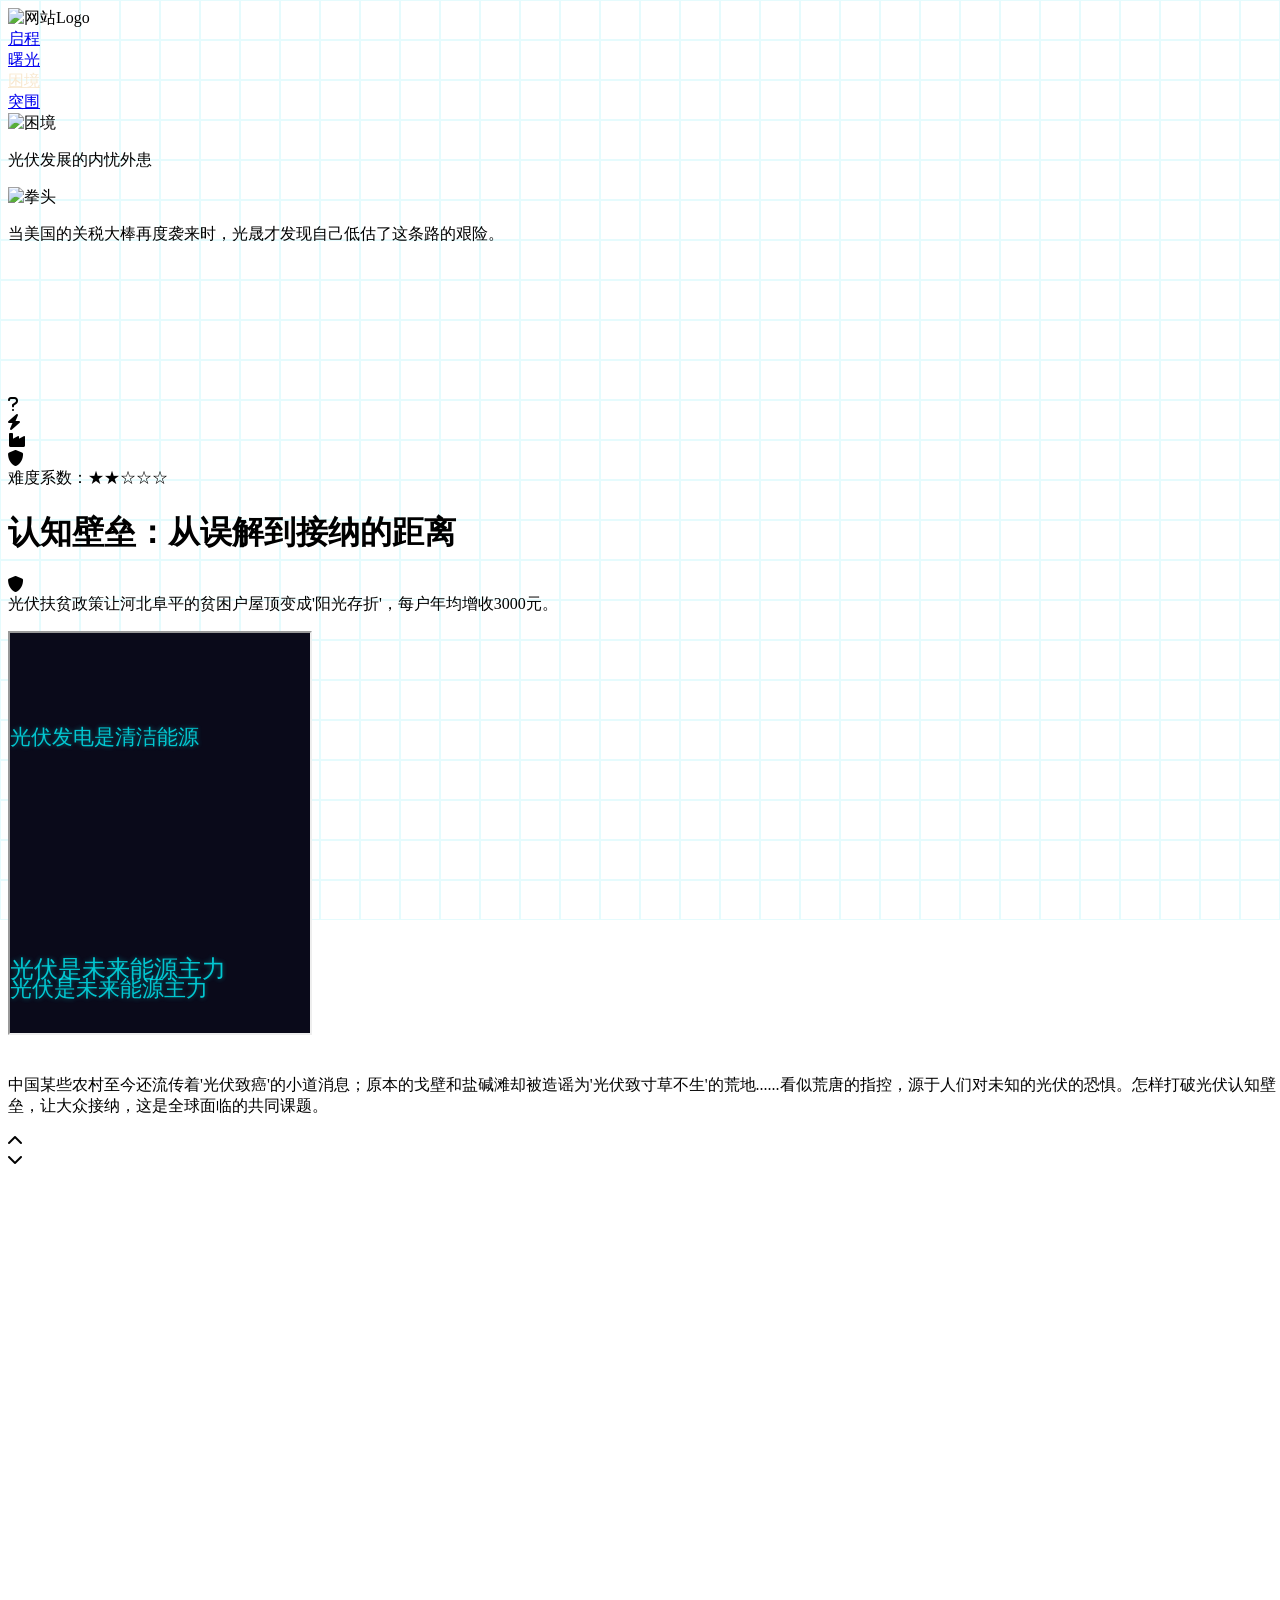
==== part3Dilemma.html @ 36beff7a "Add files via upload" ====
<!DOCTYPE html>
<html lang="en">

<head>
    <meta charset="UTF-8">
    <meta name="viewport" content="width=device-width, initial-scale=1.0">
    <title>困境</title>
    <style>
        body {
            height: auto;
            width: 100%;
            position: relative;
            /* 为背景网格添加定位上下文 */
            overflow-x: hidden;
        }

        /* 背景网格容器 */
        .grid-background {
            position: fixed;
            top: 0;
            left: 0;
            width: 100%;
            height: 100%;
            z-index: -1;
            /* 确保在内容下方 */
            pointer-events: none;
            /* 允许鼠标穿透到下方内容 */
        }

        /* 网格单元格样式 */
        .grid-cell {
            position: absolute;
            width: 40px;
            height: 40px;
            box-sizing: border-box;
            border: 1px solid rgba(5, 217, 232, 0.1);
            transition: border-color 0.3s ease;
        }

        /* 激活状态的网格单元格 */
        .grid-cell.active {
            border-color: rgba(5, 217, 232, 0.5);
            animation: fadeOut 1s forwards;
        }

        /* 淡出动画 */
        @keyframes fadeOut {
            to {
                border-color: rgba(5, 217, 232, 0.1);
            }
        }
    </style>
    <link rel="stylesheet" href="/index3.css">
    <link rel="stylesheet" href="https://cdnjs.cloudflare.com/ajax/libs/font-awesome/6.0.0-beta3/css/all.min.css">
</head>

<body>
    <!-- 背景网格 -->
    <div class="grid-background" id="gridBackground"></div>

    <div class="logo-container">
        <img src="img/logo.png" alt="网站Logo" class="logo" id="logo">
        <div class="logo-menu">

            <div class="menu-item"><a href="part1Embarkation.html">启程</a></div>
            <div class="menu-item"><a href="part2Dawn.html">曙光</a></div>
            <div class="menu-item"><a href="part3Dilemma.html"
                    style="color: rgb(248, 232, 207);text-shadow: 0 0 8px rgba(255, 255, 255, 0.92)">困境</a></div>
            <div class="menu-item"><a href="part4Breakthrough.html">突围</a></div>
        </div>
    </div>
    <!-- 白场过渡 -->
    <div class="loading"> </div>
    <!-- 正文 -->
    <div class="content">
        <!-- 头页 -->
        <div class="head">
            <img src="./img/3.png" alt="困境">
        </div>
        <!-- 开头的文字引入 -->
        <div class="income-text">
            <div class="text1">
                <p>光伏发展的内忧外患</p>
            </div>
            <div class="text2">
                <img src="./img/part3-bg1.png" alt="拳头">
                <img src="./img/part3-bg2.png" alt="">

                <p style="text-shadow: 0 0 30px rgba(255, 255, 255, 0.614);">当美国的关税大棒再度袭来时，光晟才发现自己低估了这条路的艰险。</p>
            </div>
        </div>
        <!-- BOSS卡片 -->
        <div class="cyber-effect">
            <div class="grid-lines"></div>
            <div class="particles" id="particles"></div>
        </div>

        <div class="container">
            <!-- 导航栏 -->
            <div class="nav-bar">
                <div class="nav-icon active" data-section="misunderstanding">
                    <i class="fas fa-question"></i>
                </div>
                <div class="nav-icon" data-section="abandoned-power">
                    <i class="fas fa-bolt"></i>
                </div>
                <div class="nav-icon" data-section="industry">
                    <i class="fas fa-industry"></i>
                </div>
                <div class="nav-icon" data-section="hegemony">
                    <i class="fas fa-shield-alt"></i>
                </div>
            </div>

            <!-- 主内容区 -->
            <div class="main-content">
                <!-- 顶部区域 -->
                <div class="top-section">
                    <div class="info-panel">
                        <div class="difficulty">
                            <span class="difficulty-label">难度系数：</span>
                            <span class="star">★</span>
                            <span class="star">★</span>
                            <span class="star">☆</span>
                            <span class="star">☆</span>
                            <span class="star">☆</span>
                        </div>
                        <h1 class="title">认知壁垒：从误解到接纳的距离</h1>
                    </div>
                    <div class="weapon-panel">
                        <div class="weapon-icon">
                            <i class="fas fa-shield-alt"></i>
                        </div>
                        <div class="weapon-tooltip">
                            光伏扶贫政策让河北阜平的贫困户屋顶变成"阳光存折"，每户年均增收3000元。
                        </div>
                    </div>
                </div>

                <!-- 内容区域 -->
                <div class="content-section">
                    <p class="content-text">
                        在光伏产业发展的初期，公众对这项技术的认知存在诸多误解。许多人认为光伏发电效率低下、成本高昂，难以大规模应用。然而，随着技术进步和政策支持，光伏发电的成本已从2010年的每瓦30元降至2023年的每瓦1.5元，降幅达95%。效率方面，主流光伏组件的转换效率从15%提升至23%，叠层电池实验室效率更是突破33%。这些数据有力驳斥了早期的认知误区。
                    </p>
                </div>
            </div>
            <!-- 导航箭头 -->
            <div class="nav-arrow up">
                <i class="fas fa-chevron-up"></i>
            </div>
            <div class="nav-arrow down">
                <i class="fas fa-chevron-down"></i>
            </div>
        </div>



        <div style="height: 50vh;"></div>
    </div>


    </div>

    <script>
        // 文字和图片动画效果
        document.addEventListener('DOMContentLoaded', function () {
            const text1 = document.querySelector('.text1');
            const text2 = document.querySelector('.text2');
            const text1P = document.querySelector('.text1 p');
            const text2P = document.querySelector('.text2 p');
            const text2Imgs = document.querySelectorAll('.text2 img');






            //卡片的开始
            // 创建粒子效果
            createParticles();

            // 定义所有卡片数据
            const cards = [
                {
                    id: "misunderstanding",
                    title: "认知壁垒：从误解到接纳的距离",
                    difficulty: 2,
                    weaponIcon: "fas fa-shield-alt",
                    weaponTooltip: "光伏扶贫政策让河北阜平的贫困户屋顶变成'阳光存折'，每户年均增收3000元。",
                    content: {
                        type: "iframe",  // 修改类型为iframe
                        src: "./part4-danmu.html",  // 指定iframe源文件
                        text: "中国某些农村至今还流传着'光伏致癌'的小道消息；原本的戈壁和盐碱滩却被造谣为'光伏致寸草不生'的荒地......看似荒唐的指控，源于人们对未知的光伏的恐惧。怎样打破光伏认知壁垒，让大众接纳，这是全球面临的共同课题。"
                    }
                },
                {
                    id: "abandoned-power",
                    title: "弃电难题：消纳困境与储能突破",
                    difficulty: 3,
                    weaponIcon: "fas fa-project-diagram",
                    weaponTooltip: "2022年'源网荷储'一体化政策推动光伏与储能绑定，西藏那曲的光伏电站通过配套储能，弃电率从31.4%降至15%。2022年《'十四五'新型储能发展实施方案》鼓励光伏项目配套储能，提出'源网荷储'一体化发展，支持分布式光伏与储能结合。新型储能参与电力辅助服务市场，提升电网调节能力。",
                    content: {
                        type: "text-image",
                        text: "光伏弃电核心是'太阳照常升起，用电却在远方'的矛盾。   解决电发得多、用得少或送不出去的问题主要有两个办法，不过都存在困难：通过建特高压线路把电送出去，但每公里造价超1亿元，建设周期5年。而用锂电池把多余的电存起来，存一度电的成本在0.11-0.38元，光伏电的综合成本就涨了30%，但现在的电价机制还不能完全覆盖这些额外成本。     这些瓶颈，让光伏陷入'越建越亏'的怪圈。",
                        image: "./img/part4-nav2.png"
                    }
                },
                {
                    id: "industry",
                    title: "光伏行业冰火两重天",
                    difficulty: 3,
                    weaponIcon: "fas fa-shield-alt",
                    weaponTooltip: "2025年《新能源上网电价市场化改革》推开'多退少补'机制，企业收益预期从'看补贴脸色'转向'靠市场说话'。",
                    content: {
                        type: "split",
                        left: "2021年'双碳'政策启动，光伏行业迎来爆发式增长。'五大六小'集团竞逐新能源项目，带动产业链投资热潮，吸引跨界资本涌入。<br><br>然而，企业间竞争引发市场结构性过剩，光伏行业在2024年迎来'寒冬'。",
                        right: "./part4-nav3.html"
                    }
                },
                {
                    id: "hegemony",
                    title: "霸权围剿：贸易壁垒与技术封锁",
                    difficulty: 5,
                    weaponIcon: "fas fa-shield-alt",
                    weaponTooltip: "商务部联合东南亚国家搭建'绿色贸易走廊'，2024年中国光伏组件经东南亚转口的占比提升至40%，绕开贸易壁垒的同时，带动当地光伏产业链升级。",
                    content: {
                        type: "image-text",
                        background: "./img/part4-nav4.png",
                        left: "在光伏出海路途中，光晟一行人遇到了争夺光伏的劲敌——美国。\n\n     近年来，美国大肆宣称中国政府补贴导致光伏等新能源领域产能过剩，中方为消化这些过剩产能，以所谓低价在海外销售导致市场扭曲，损害他国经济。\n\n     但根据国际能源署（IEA）测算，2030年，全球光伏新增装机需求将达到8.2亿千瓦，约是2022年的4倍，光伏等优质产能实则供不应求。\n\n2025年4月，特朗普再度肆意挥舞双反大棒，对东南亚光伏产品筑起'小院高墙'，最高关税高达3500%，其实际目标直指在全球新能源市场一骑绝尘的中国企业。\n\n美国所谓的'产业过剩论'，本质是贸易保护主义的借口。一方面试图将中国锁定在产业链低端，另一方面为自身新能源产业发展'筑墙'。这种做法，不仅阻碍全球绿色转型进程，更违背了'能源危机需要全球协作'的基本共识。",
                        right: "./img/part4-nav4-2.png"
                    }
                }
            ];

            // 获取DOM元素
            const navIcons = document.querySelectorAll('.nav-icon');
            const titleElement = document.querySelector('.title');
            const difficultyElement = document.querySelector('.difficulty');
            const weaponIconElement = document.querySelector('.weapon-icon i');
            const weaponTooltipElement = document.querySelector('.weapon-tooltip');
            const contentTextElement = document.querySelector('.content-text');
            const upArrow = document.querySelector('.nav-arrow.up');
            const downArrow = document.querySelector('.nav-arrow.down');

            let currentIndex = 0;

            // 更新卡片内容
            function updateCard(index) {
                const card = cards[index];

                // 更新导航图标状态
                navIcons.forEach((icon, i) => {
                    if (i === index) {
                        icon.classList.add('active');
                    } else {
                        icon.classList.remove('active');
                    }
                });

                // 更新标题
                titleElement.textContent = card.title;

                // 更新难度星级
                difficultyElement.innerHTML = '';
                const difficultyLabel = document.createElement('span');
                difficultyLabel.className = 'difficulty-label';
                difficultyLabel.textContent = '难度系数：';
                difficultyElement.appendChild(difficultyLabel);

                for (let i = 0; i < 5; i++) {
                    const star = document.createElement('span');
                    star.className = 'star';
                    star.textContent = i < card.difficulty ? '★' : '☆';
                    difficultyElement.appendChild(star);
                }

                // 更新武器图标和提示
                weaponIconElement.className = card.weaponIcon;
                weaponTooltipElement.textContent = card.weaponTooltip;

                // 清空内容区域
                contentTextElement.innerHTML = '';

                // 根据内容类型创建不同的布局
                switch (card.content.type) {
                    case "iframe":  // 添加iframe类型的处理
                        createIframeContent(card.content);
                        break;
                    case "text-image":
                        createTextImageContent(card.content);
                        break;
                    case "split":
                        createSplitContent(card.content);
                        break;
                    case "image-text":
                        createImageTextContent(card.content);
                        break;
                }
            }
            // content中的特殊布局
            // 添加新的createIframeContent函数
            function createIframeContent(content) {
                const container = document.createElement('div');
                container.className = 'iframe-container';

                // 创建iframe
                const iframe = document.createElement('iframe');
                iframe.src = content.src;
                iframe.className = 'content-iframe';
                iframe.style.height = '400px'; // 设置合适的高度
                iframe.style.marginBottom = '20px';

                // 创建下方文本
                const textElement = document.createElement('p');
                textElement.className = 'content-text';
                textElement.innerHTML = content.text.replace(/\n/g, '<br>');

                container.appendChild(iframe);
                container.appendChild(textElement);
                contentTextElement.appendChild(container);
            }
            // 创建文本+图片内容
            function createTextImageContent(content) {
                const container = document.createElement('div');
                container.className = 'text-image-container';

                const textElement = document.createElement('p');
                textElement.className = 'content-text';
                textElement.textContent = content.text.replace(/\n/g, '<br>');

                const imageElement = document.createElement('img');
                imageElement.src = content.image;
                imageElement.alt = "光伏弃电解决方案";
                imageElement.style.maxWidth = '100%';
                imageElement.style.marginTop = '20px';
                imageElement.style.borderRadius = '8px';

                container.appendChild(textElement);
                container.appendChild(imageElement);
                contentTextElement.appendChild(container);
            }

            // 创建左右分栏内容
            function createSplitContent(content) {
                const splitContainer = document.createElement('div');
                splitContainer.className = 'split-layout';

                const leftDiv = document.createElement('div');
                leftDiv.className = 'split-left';
                leftDiv.innerHTML = `<p class="content-text">${content.left.replace(/\n/g, '<br>')}</p>`;

                const rightDiv = document.createElement('div');
                rightDiv.className = 'split-right';
                const iframe = document.createElement('iframe');
                iframe.className = 'content-iframe';
                iframe.src = content.right;

                rightDiv.appendChild(iframe);
                splitContainer.appendChild(leftDiv);
                splitContainer.appendChild(rightDiv);
                contentTextElement.appendChild(splitContainer);
            }

            // 创建图片背景+文字内容
            function createImageTextContent(content) {
                const container = document.createElement('div');
                container.className = 'hegemony-content';

                // 创建文本部分
                const textDiv = document.createElement('div');
                textDiv.className = 'hegemony-text';
                textDiv.innerHTML = `<p class="content-text">${content.left.replace(/\n/g, '<br>')}</p>`;

                // 创建图片部分
                const imageDiv = document.createElement('div');
                imageDiv.className = 'hegemony-image';
                const image = document.createElement('img');
                image.src = content.right;
                image.alt = "霸权围剿";

                imageDiv.appendChild(image);
                container.appendChild(textDiv);
                container.appendChild(imageDiv);
                contentTextElement.appendChild(container);
            }














            // 导航图标点击事件
            navIcons.forEach((icon, index) => {
                icon.addEventListener('click', () => {
                    currentIndex = index;
                    updateCard(currentIndex);
                });
            });

            // 上下箭头点击事件
            upArrow.addEventListener('click', () => {
                currentIndex = (currentIndex - 1 + cards.length) % cards.length;
                updateCard(currentIndex);
            });

            downArrow.addEventListener('click', () => {
                currentIndex = (currentIndex + 1) % cards.length;
                updateCard(currentIndex);
            });

            // 键盘事件
            document.addEventListener('keydown', (e) => {
                if (e.key === 'ArrowUp') {
                    currentIndex = (currentIndex - 1 + cards.length) % cards.length;
                    updateCard(currentIndex);
                } else if (e.key === 'ArrowDown') {
                    currentIndex = (currentIndex + 1) % cards.length;
                    updateCard(currentIndex);
                }
            });

            // 初始化第一个卡片
            updateCard(0);
            //卡片的结束






            // 初始状态
            let text1Active = false;
            let text2Active = false;

            // 滚动事件处理
            function handleScroll() {
                const scrollPosition = window.scrollY;
                const windowHeight = window.innerHeight;

                // 获取text2位置
                const text2Rect = text2.getBoundingClientRect();

                // 检查text1是否在视口中
                if (scrollPosition < windowHeight) {
                    if (!text1Active) {
                        text1.classList.add('active');
                        text1Active = true;
                    }
                } else {
                    if (text1Active) {
                        text1.classList.remove('active');
                        text1Active = false;
                    }
                }

                // 检查text2是否显示了一半
                if (text2Rect.top <= windowHeight / 2 && text2Rect.bottom >= windowHeight / 2) {
                    if (!text2Active) {
                        text2.classList.add('active');
                        text2Active = true;
                    }
                } else {
                    if (text2Active) {
                        text2.classList.remove('active');
                        text2Active = false;
                    }
                }
            }

            // 初始化元素位置
            function initElements() {
                // 设置text2图片初始位置
                text2Imgs[0].style.left = '-50%';
                text2Imgs[0].style.top = '0';
                text2Imgs[1].style.right = '-50%';
                text2Imgs[1].style.bottom = '0';
            }

            // 初始化
            initElements();
            window.addEventListener('scroll', handleScroll);

            // 触发一次滚动事件以初始化状态
            handleScroll();
        });


        // 创建粒子效果
        function createParticles() {
            const particlesContainer = document.getElementById('particles');
            const particleCount = 50;

            for (let i = 0; i < particleCount; i++) {
                const particle = document.createElement('div');
                particle.className = 'particle';

                // 随机位置
                const left = Math.random() * 100;
                const top = Math.random() * 100 + 100; // 从屏幕下方开始

                // 随机大小
                const size = Math.random() * 3 + 1;

                // 随机动画延迟
                const delay = Math.random() * 10;

                // 随机动画持续时间
                const duration = Math.random() * 10 + 5;

                particle.style.left = `${left}%`;
                particle.style.top = `${top}%`;
                particle.style.width = `${size}px`;
                particle.style.height = `${size}px`;
                particle.style.animationDelay = `${delay}s`;
                particle.style.animationDuration = `${duration}s`;

                particlesContainer.appendChild(particle);
            }
        }



        // 背景hover效果
        const loading = {
            container: document.querySelector(".loading"),
            in(target) {
                this.container.classList.remove("loading_out");
                setTimeout(() => {
                    window.location.href = target;
                }, 1000)
            },
            out() {
                this.container.classList.add("loading_out");
            }
        };

        // 页面加载完成后隐藏loading动画
        window.addEventListener("load", () => {
            loading.out();
        });

        // 滚动方向检测
        let lastScrollTop = 0;
        let isScrollingDown = false;

        window.addEventListener('scroll', function () {
            const scrollTop = window.pageYOffset || document.documentElement.scrollTop;

            // 判断滚动方向
            if (scrollTop > lastScrollTop) {
                isScrollingDown = true; // 向下滚动
            } else {
                isScrollingDown = false; // 向上滚动
            }
            lastScrollTop = scrollTop;

            // 检查是否滚动到底部（向下滚动时）
            if (isScrollingDown && (window.innerHeight + scrollTop) >= document.body.offsetHeight - 50) {
                loading.in('./part4Breakthrough.html');
            }

            // 检查是否滚动到顶部（向上滚动时）
            if (!isScrollingDown && scrollTop <= 50) {
                loading.in('./part2Dawn.html');
            }
        });

        // 背景网格交互效果
        document.addEventListener('DOMContentLoaded', function () {
            const gridBackground = document.getElementById('gridBackground');
            const cellSize = 40; // 与CSS中保持一致
            let activeCell = null;
            let lastHoveredCell = null;

            // 创建网格
            function createGrid() {
                const cols = Math.ceil(window.innerWidth / cellSize);
                const rows = Math.ceil(window.innerHeight / cellSize);

                for (let row = 0; row < rows; row++) {
                    for (let col = 0; col < cols; col++) {
                        const cell = document.createElement('div');
                        cell.className = 'grid-cell';
                        cell.style.left = `${col * cellSize}px`;
                        cell.style.top = `${row * cellSize}px`;
                        cell.dataset.row = row;
                        cell.dataset.col = col;
                        gridBackground.appendChild(cell);
                    }
                }
            }

            // 激活3x3区域
            function activateArea(row, col) {
                // 如果当前激活的单元格与上次相同，则不执行
                if (lastHoveredCell && lastHoveredCell.dataset.row == row && lastHoveredCell.dataset.col == col) {
                    return;
                }

                // 清除所有激活状态
                document.querySelectorAll('.grid-cell.active').forEach(cell => {
                    cell.classList.remove('active');
                });

                // 随机激活3x3区域内的部分单元格
                for (let r = Math.max(0, row - 1); r <= Math.min(row + 1, Math.ceil(window.innerHeight / cellSize) - 1); r++) {
                    for (let c = Math.max(0, col - 1); c <= Math.min(col + 1, Math.ceil(window.innerWidth / cellSize) - 1); c++) {
                        // 随机决定是否激活该单元格
                        if (Math.random() > 0.5) {
                            const cell = document.querySelector(`.grid-cell[data-row="${r}"][data-col="${c}"]`);
                            if (cell) {
                                cell.classList.add('active');
                            }
                        }
                    }
                }

                // 记录当前激活的单元格
                lastHoveredCell = document.querySelector(`.grid-cell[data-row="${row}"][data-col="${col}"]`);
            }

            // 鼠标移动事件处理
            function handleMouseMove(e) {
                const x = e.clientX;
                const y = e.clientY;

                // 计算当前所在的单元格
                const col = Math.floor(x / cellSize);
                const row = Math.floor(y / cellSize);

                // 激活3x3区域
                activateArea(row, col);
            }

            // 初始化网格
            createGrid();

            // 监听鼠标移动事件
            document.addEventListener('mousemove', handleMouseMove);

            // 窗口大小改变时重新创建网格
            window.addEventListener('resize', function () {
                while (gridBackground.firstChild) {
                    gridBackground.removeChild(gridBackground.firstChild);
                }
                createGrid();
            });
        });
    </script>
</body>

</html>
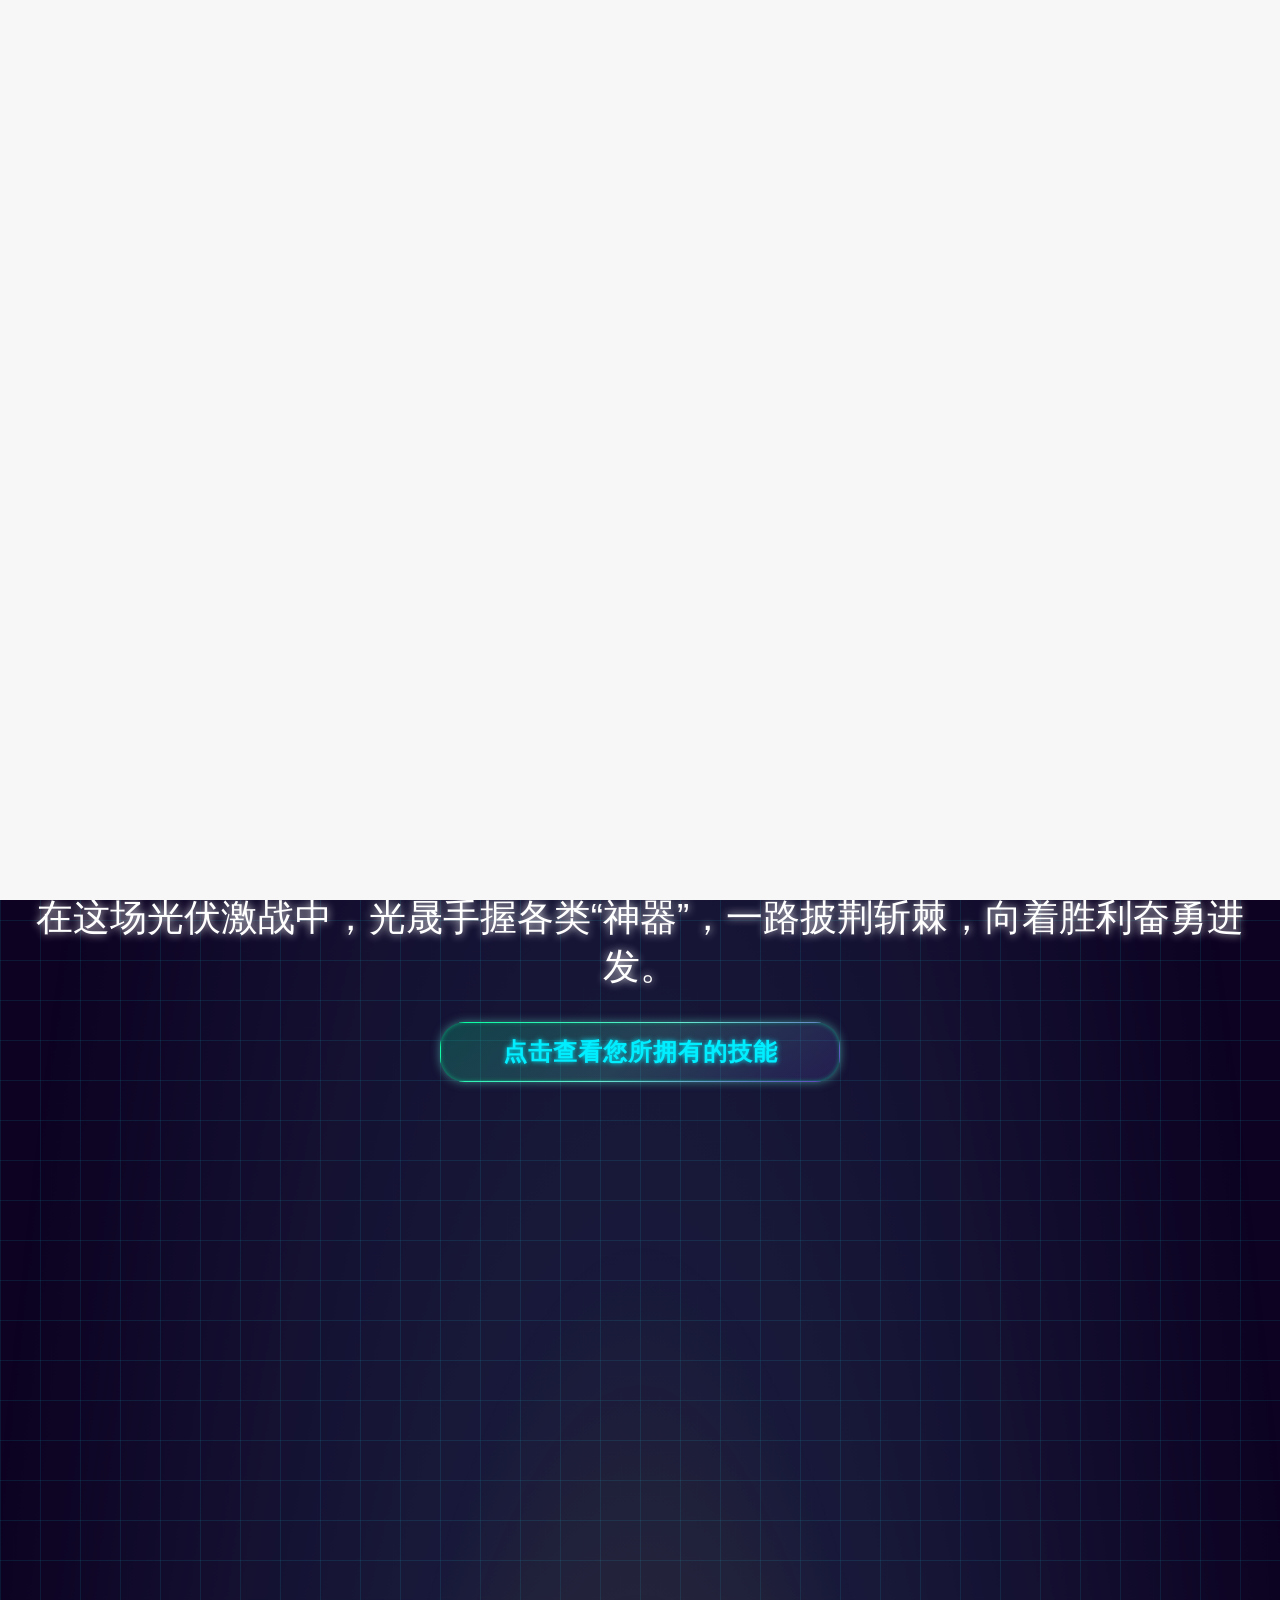
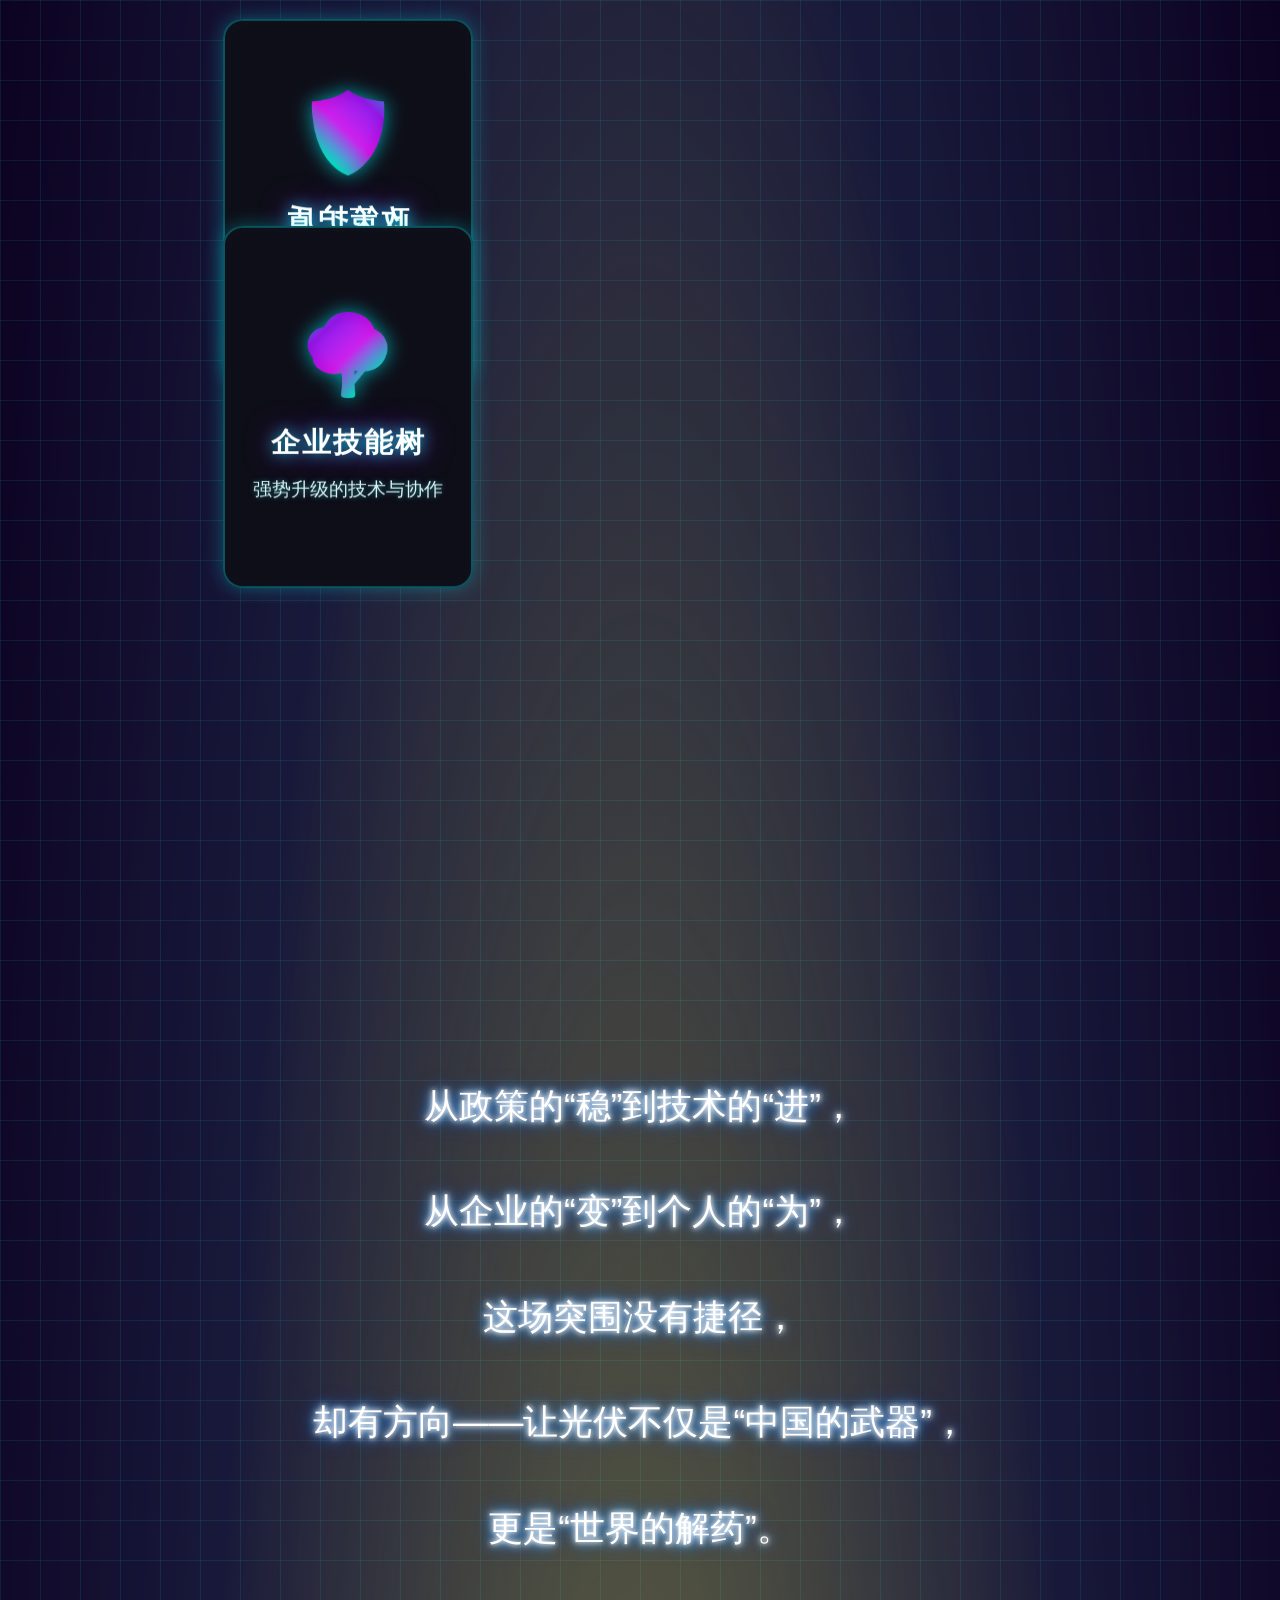
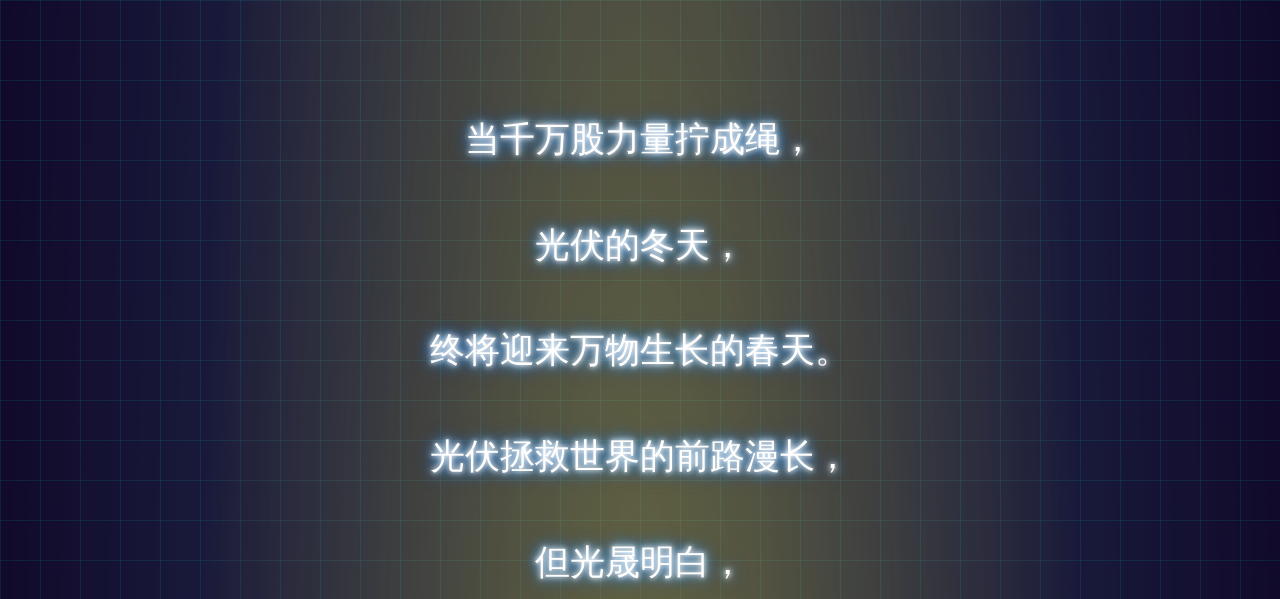
==== commit e83e0cc8: "Add files via upload" ====
--- a/part3Dilemma.html
+++ b/part3Dilemma.html
@@ -50,7 +50,7 @@
             }
         }
     </style>
-    <link rel="stylesheet" href="/index3.css">
+    <link rel="stylesheet" href="./css/index3.css">
     <link rel="stylesheet" href="https://cdnjs.cloudflare.com/ajax/libs/font-awesome/6.0.0-beta3/css/all.min.css">
 </head>
 
--- a/css/index3.css
+++ b/css/index3.css
@@ -0,0 +1,872 @@
+* {
+    margin: 0;
+    padding: 0;
+}
+
+/* 文字发光动画 */
+@keyframes pulsate {
+    0% {
+        text-shadow: 0 0 5px #fff, 0 0 10px #fff, 0 0 15px #0073e6, 0 0 20px #0073e6;
+    }
+
+    50% {
+        text-shadow: 0 0 10px #fff, 0 0 20px #fff, 0 0 30px #0073e6, 0 0 40px #0073e6;
+    }
+
+    100% {
+        text-shadow: 0 0 5px #fff, 0 0 10px #fff, 0 0 15px #0073e6, 0 0 20px #0073e6;
+    }
+}
+
+:root {
+    --neon-pink: #67E7D0;
+    --neon-blue: #603BBD;
+    --neon-purple: #67E7D0;
+    --neon-green: #00ff9d;
+    --dark-bg: #0d0221;
+    --text-glow: 0 0 10px currentColor;
+    --card-glow: 0 0 20px currentColor;
+}
+
+a {
+    text-decoration: none;
+    color: white;
+}
+
+body {
+    background-color: #070f39;
+    background-color: var(--dark-bg);
+    color: white;
+    font-family: 'Rajdhani', 'Arial', sans-serif;
+    overflow-x: hidden;
+
+}
+
+.content {
+    display: flex;
+    flex-direction: column;
+}
+
+@font-face {
+    font-family: 'Rajdhani';
+    src: url('https://fonts.googleapis.com/css2?family=Rajdhani:wght@400;700&display=swap');
+}
+
+.loading {
+    position: fixed;
+    flex-direction: column;
+    top: 0;
+    left: 0;
+    width: 100%;
+    height: 100vh;
+    background-color: #f7f7f7;
+    z-index: 100000000;
+    transition: 1s ease;
+}
+
+.loading_out {
+    transform: translateY(100%);
+}
+
+.loading_out svg,
+.loading_out p {
+    opacity: 0;
+}
+
+/* Logo容器 - 响应式定位 */
+.logo-container {
+    position: fixed;
+    top: clamp(15px, 3vw, 30px);
+    left: clamp(15px, 3vw, 30px);
+    z-index: 1000;
+    cursor: pointer;
+    /* 新增：让容器成为定位基准，子元素相对此容器定位 */
+    display: inline-block;
+
+}
+
+/* Logo样式 - 响应式大小 */
+.logo {
+    width: clamp(50px, 10vw, 80px);
+    height: clamp(50px, 10vw, 80px);
+    object-fit: contain;
+    position: relative;
+    transition: all 0.3s ease;
+    opacity: 0.7;
+    /* 取值范围 0（完全透明）到 1（完全不透明） */
+
+    border-radius: 20px;
+}
+
+/* Logo发光效果 - 使用滤镜实现 */
+.logo-container:hover .logo {
+    opacity: 1;
+    transform: scale(1.05);
+}
+
+/* 菜单样式 - 响应式调整 */
+.menu-item {
+    padding: clamp(5px, 1vw, 8px) 0;
+    font-size: clamp(12px, 2vw, 16px);
+    color: rgba(255, 255, 255, 0.6);
+    transition: all 0.3s ease;
+    width: 100%;
+    text-align: center;
+    margin: 0 auto;
+}
+
+.logo-menu {
+    /* 改为相对容器底部定位，初始与图片重合 */
+    position: absolute;
+    top: 100%;
+    /* 从图片底部开始定位 */
+    left: 50%;
+    transform: translateX(-50%) translateY();
+    /* 初始向上偏移，与图片重合 */
+    /* position: absolute;
+    left: 50%;
+    transform: translateX(-50%); */
+    flex-direction: column;
+    align-items: center;
+    text-align: center;
+    /* 文字水平居中（核心属性） */
+    border-radius: 5px;
+    min-width: 80px;
+    opacity: 0;
+    transition: opacity 0.3s ease;
+}
+
+.menu-item:hover {
+    color: white;
+    transform: scale(1.1);
+    text-shadow: 0 0 8px rgba(255, 255, 255, 0.8);
+}
+
+/* 新增.logo-container的hover状态控制.logo-menu */
+.logo-container:hover .logo-menu {
+    display: flex;
+    /* 显示菜单 */
+    opacity: 1;
+    /* 完全不透明 */
+    transform: translateX(-50%) translateY(0);
+    /* 取消向上偏移，显示在下方 */
+
+}
+
+/* 移动端适配 */
+@media (max-width: 768px) {
+    .logo {
+        width: 60px;
+        height: 60px;
+    }
+
+    .logo-container:hover .logo {
+        filter: drop-shadow(0 0 8px rgba(255, 255, 255, 0.8));
+    }
+
+    .logo-menu {
+        margin-top: 10px;
+        padding: 8px;
+    }
+
+    .menu-item {
+        font-size: 14px;
+    }
+}
+
+@media (max-width: 480px) {
+    .logo {
+        width: 50px;
+        height: 50px;
+    }
+
+    .logo-container {
+        top: 10px;
+        left: 10px;
+    }
+
+    .menu-item {
+        font-size: 12px;
+        padding: 4px 0;
+    }
+}
+
+/* 正文部分 */
+/* 头页 */
+.head img {
+    width: 100vw;
+    height: auto;
+}
+
+/* 开头的文字和图片效果 */
+/* 添加到文档1的CSS中 */
+.income-text {
+    position: relative;
+    width: 100%;
+}
+
+.income-text>div {
+    height: 100vh;
+    width: 100%;
+    position: relative;
+    display: flex;
+    justify-content: center;
+    align-items: center;
+    overflow: hidden;
+}
+
+/* 修改text1的样式 */
+.text1 {
+    position: fixed;
+    top: 0;
+    left: 0;
+    width: 100%;
+    height: 100vh;
+    display: flex;
+    justify-content: center;
+    align-items: center;
+    pointer-events: none;
+    z-index: 10;
+}
+
+.text1 p {
+    font-size: clamp(24px, 5vw, 48px);
+    color: white;
+    text-align: center;
+    opacity: 0;
+    transform: translateY(20px);
+    transition: all 0.8s ease;
+    animation: pulsate 2s infinite alternate;
+}
+
+.text2 p {
+    font-size: clamp(24px, 5vw, 48px);
+    color: white;
+    text-align: center;
+    opacity: 0;
+    transform: translateY(20px);
+    transition: all 0.8s ease;
+    animation: pulsate 2s infinite alternate;
+}
+
+.text1.active p {
+    opacity: 1;
+    transform: translateY(0);
+}
+
+/* 修改text2的样式 */
+.text2 {
+    position: relative;
+    height: 100vh;
+    width: 100%;
+    display: flex;
+    justify-content: center;
+    align-items: center;
+    overflow: hidden;
+}
+
+.text2 p {
+    font-size: clamp(24px, 5vw, 48px);
+    color: white;
+    text-align: center;
+    opacity: 0;
+    transform: translateY(20px);
+    transition: all 0.8s ease;
+}
+
+.text2.active p {
+    opacity: 1;
+    transform: translateY(0);
+}
+
+.text2 img {
+    position: absolute;
+    width: 50%;
+    height: auto;
+    transition: transform 1s ease-out;
+}
+
+.text2 img:first-child {
+    left: -50%;
+    top: 0;
+}
+
+.text2 img:last-child {
+    right: -50%;
+    bottom: 0;
+}
+
+.text2.active img:first-child {
+    transform: translateX(100%);
+}
+
+.text2.active img:last-child {
+    transform: translateX(-100%);
+}
+
+
+
+
+
+
+
+
+/* 卡片的布局 */
+:root {
+    --primary-color: #00f7ff;
+    --secondary-color: #ff00e6;
+    --bg-color: #0a0a1a;
+    --card-bg: rgba(10, 10, 26, 0.8);
+    --border-color: rgba(0, 247, 255, 0.3);
+    --text-color: #ffffff;
+    --highlight-color: #ff00e6;
+}
+
+
+
+body {
+
+    color: var(--text-color);
+    overflow-x: hidden;
+    background-image:
+        radial-gradient(circle at 25% 25%, rgba(0, 247, 255, 0.1) 0%, transparent 50%),
+        radial-gradient(circle at 75% 75%, rgba(255, 0, 230, 0.1) 0%, transparent 50%);
+    display: flex;
+    justify-content: center;
+    align-items: center;
+    min-height: 100vh;
+}
+
+@font-face {
+    font-family: 'Orbitron';
+    src: url('https://fonts.googleapis.com/css2?family=Orbitron:wght@400;500;700&display=swap');
+}
+
+/* 为内容文本添加首行缩进 */
+.content-text {
+    line-height: 1.8;
+    font-size: 1.8rem;
+    font-weight: 200;
+    text-indent: 2em;
+    /* 添加首行缩进 */
+}
+
+/* 内容板块中的特殊布局 */
+
+.barrage-container {
+    height: 200px;
+    /* 设置固定高度 */
+    width: 100%;
+    position: relative;
+    overflow: hidden;
+    margin-bottom: 20px;
+}
+
+.barrage-item {
+    position: absolute;
+    white-space: nowrap;
+    color: var(--text-color);
+    font-size: 1.4rem;
+    opacity: 0.7;
+    transition: all 0.3s ease;
+    animation: barrage-move 15s linear infinite;
+}
+
+.barrage-item.highlight {
+    color: var(--primary-color);
+    font-weight: bold;
+    opacity: 1;
+    text-shadow: 0 0 10px var(--primary-color);
+}
+
+/* 左右分栏布局 */
+.split-layout {
+    display: flex;
+    height: 100%;
+    gap: 20px;
+}
+
+.split-left {
+    flex: 0 0 30%;
+}
+
+.split-right {
+    flex: 1;
+}
+
+/* 图片背景 */
+.image-background {
+    background-size: cover;
+    background-position: center;
+    background-repeat: no-repeat;
+    padding: 20px;
+    border-radius: 8px;
+}
+
+/* iframe样式 */
+.content-iframe {
+    width: 100%;
+    height: 100%;
+    border: none;
+    border-radius: 8px;
+    background-color: var(--card-bg);
+}
+
+
+
+/* 修改1：容器宽度调整为80% */
+.container {
+    display: flex;
+    min-height: 90vh;
+    position: relative;
+    width: 85%;
+    max-width: 1800px;
+    margin: 0 auto;
+}
+
+/* 修改2：导航栏样式调整 */
+.nav-bar {
+    z-index: 100;
+    position: relative;
+    width: 120px;
+
+    background-color: rgba(10, 10, 26, 0.7);
+    border: 1px solid var(--border-color);
+    border-radius: 35px;
+    /* 增大圆角 */
+    display: flex;
+    flex-direction: column;
+    align-items: center;
+    justify-content: center;
+    padding: 20px 0;
+    z-index: 10;
+    height: auto;
+    /* 不固定高度 */
+    margin: 20px;
+    box-shadow: 0 0 30px rgba(0, 247, 255, 0.2);
+}
+
+.nav-icon {
+    width: 70px;
+    height: 70px;
+    margin: 20px 0;
+    background-color: var(--card-bg);
+    border: 1px solid var(--border-color);
+    border-radius: 15px;
+    /* 增大图标圆角 */
+    display: flex;
+    justify-content: center;
+    align-items: center;
+    cursor: pointer;
+    transition: all 0.3s ease;
+    position: relative;
+    overflow: hidden;
+
+}
+
+.nav-icon:hover {
+    transform: translateY(-5px);
+    box-shadow: 0 0 20px var(--primary-color);
+    border-color: var(--primary-color);
+}
+
+.nav-icon.active {
+    background-color: var(--primary-color);
+    box-shadow: 0 0 30px var(--primary-color);
+}
+
+.nav-icon::before {
+    content: '';
+    position: absolute;
+    width: 100%;
+    height: 100%;
+    background: linear-gradient(45deg, transparent, rgba(0, 247, 255, 0.3), transparent);
+    transform: translateX(-100%);
+    transition: 0.5s;
+}
+
+.nav-icon:hover::before {
+    transform: translateX(100%);
+}
+
+.nav-icon i {
+    font-size: 32px;
+    color: var(--text-color);
+}
+
+/* 主内容区 */
+.main-content {
+    flex: 1;
+    display: flex;
+    flex-direction: column;
+    padding: 30px;
+}
+
+/* 顶部区域 */
+.top-section {
+    height: 20vh;
+    display: flex;
+    margin-bottom: 30px;
+    align-items: center;
+}
+
+.info-panel {
+    flex: 1;
+    display: flex;
+    flex-direction: column;
+    padding-right: 30px;
+    justify-content: center;
+}
+
+.difficulty {
+    display: flex;
+    margin-bottom: 15px;
+    align-items: center;
+}
+
+.difficulty-label {
+    margin-right: 15px;
+    font-size: 24px;
+    color: var(--text-color);
+    opacity: 0.8;
+}
+
+.difficulty .star {
+    color: var(--highlight-color);
+    margin-right: 8px;
+    font-size: 28px;
+}
+
+.title {
+    font-size: 3.5rem;
+    font-weight: 700;
+    background: linear-gradient(90deg, var(--primary-color), var(--highlight-color));
+    -webkit-background-clip: text;
+    background-clip: text;
+    color: transparent;
+    text-shadow: 0 0 15px rgba(0, 247, 255, 0.5);
+    margin-bottom: 0;
+}
+
+.weapon-panel {
+    width: 150px;
+    display: flex;
+    justify-content: center;
+    align-items: center;
+    position: relative;
+}
+
+.weapon-icon {
+    width: 100px;
+    height: 100px;
+    background-color: var(--card-bg);
+    border: 1px solid var(--border-color);
+    border-radius: 50%;
+    display: flex;
+    justify-content: center;
+    align-items: center;
+    cursor: pointer;
+    transition: all 0.3s ease;
+    position: relative;
+    z-index: 2;
+}
+
+.weapon-icon:hover {
+    transform: scale(1.1);
+    box-shadow: 0 0 30px var(--highlight-color);
+    border-color: var(--highlight-color);
+}
+
+.weapon-icon i {
+    font-size: 48px;
+}
+
+.weapon-tooltip {
+    position: absolute;
+    right: calc(100% + 15px);
+    width: 350px;
+    padding: 20px;
+    background-color: var(--card-bg);
+    border: 1px solid var(--border-color);
+    border-radius: 5px;
+    opacity: 0;
+    transition: all 0.3s ease;
+    z-index: 1;
+    pointer-events: none;
+    box-shadow: 0 0 30px rgba(0, 0, 0, 0.7);
+    font-size: 18px;
+    line-height: 1.6;
+}
+
+.weapon-icon:hover+.weapon-tooltip {
+    opacity: 1;
+    right: calc(100% + 5px);
+}
+
+/* 内容区域 */
+.content-section {
+    flex: 1;
+    min-height: 200px;
+    background-color: var(--card-bg);
+    border: 1px solid var(--border-color);
+    border-radius: 10px;
+    padding: 30px;
+    position: relative;
+    overflow: hidden;
+    margin-bottom: 20px;
+    box-shadow: 0 0 20px rgba(0, 247, 255, 0.2);
+}
+
+.content-section::after {
+    content: '';
+    position: absolute;
+    top: 0;
+    left: 0;
+    width: 100%;
+    height: 100%;
+    border: 2px solid transparent;
+    border-image: linear-gradient(45deg, var(--primary-color), var(--highlight-color)) 1;
+    animation: borderPulse 4s infinite alternate;
+    pointer-events: none;
+}
+
+@keyframes scanline {
+    0% {
+        transform: translateX(-100%);
+    }
+
+    100% {
+        transform: translateX(100%);
+    }
+}
+
+@keyframes borderPulse {
+    0% {
+        box-shadow: 0 0 10px rgba(0, 247, 255, 0.3);
+    }
+
+    100% {
+        box-shadow: 0 0 30px rgba(0, 247, 255, 0.7);
+    }
+}
+
+.content-text {
+    line-height: 1.8;
+    font-size: 1.8rem;
+    font-weight: 200;
+}
+
+/* 导航箭头 */
+.nav-arrow {
+    position: absolute;
+    /* 从 fixed 改为 absolute */
+    left: 50%;
+    transform: translateX(-50%);
+    width: 60px;
+    height: 60px;
+    display: flex;
+    justify-content: center;
+    align-items: center;
+    cursor: pointer;
+    z-index: 5;
+    animation: float 2s ease-in-out infinite;
+    background-color: rgba(10, 10, 26, 0.7);
+    border-radius: 50%;
+    border: 1px solid var(--border-color);
+}
+
+.nav-arrow.up {
+    top: 30px;
+}
+
+.nav-arrow.down {
+    bottom: -30px;
+}
+
+.nav-arrow i {
+    font-size: 32px;
+    color: var(--primary-color);
+}
+
+.nav-arrow:hover i {
+    color: var(--highlight-color);
+}
+
+.nav-arrow:hover {
+    box-shadow: 0 0 20px var(--primary-color);
+    border-color: var(--primary-color);
+}
+
+@keyframes float {
+
+    0%,
+    100% {
+        transform: translateX(-50%) translateY(0);
+    }
+
+    50% {
+        transform: translateX(-50%) translateY(15px);
+    }
+}
+
+/* 赛博未来特效 */
+.cyber-effect {
+    position: fixed;
+    top: 0;
+    left: 0;
+    width: 100%;
+    height: 100%;
+    pointer-events: none;
+    z-index: -1;
+    /* 添加相对定位作为子元素的定位基准 */
+    position: relative;
+}
+
+
+
+.particles {
+    position: absolute;
+    top: 0;
+    left: 0;
+    width: 100%;
+    height: 100%;
+}
+
+.particle {
+    position: absolute;
+    width: 3px;
+    height: 3px;
+    background-color: var(--primary-color);
+    border-radius: 50%;
+    opacity: 0.5;
+    animation: particle-float 10s infinite linear;
+}
+
+@keyframes particle-float {
+    0% {
+        transform: translateY(0) translateX(0);
+        opacity: 0;
+    }
+
+    10% {
+        opacity: 0.5;
+    }
+
+    90% {
+        opacity: 0.5;
+    }
+
+    100% {
+        transform: translateY(-100vh) translateX(100px);
+        opacity: 0;
+    }
+}
+
+/* 响应式设计 */
+@media (max-width: 768px) {
+    .container {
+        width: 95%;
+        flex-direction: column;
+    }
+
+    .nav-bar {
+        width: 90%;
+        height: auto;
+        flex-direction: row;
+        justify-content: space-around;
+        padding: 10px;
+        margin: 10px auto;
+    }
+
+    .nav-icon {
+        margin: 10px;
+        width: 60px;
+        height: 60px;
+    }
+
+    .nav-icon i {
+        font-size: 28px;
+    }
+
+    .top-section {
+        flex-direction: column;
+        height: auto;
+        align-items: flex-start;
+        margin-bottom: 30px;
+    }
+
+    .info-panel {
+        padding-right: 0;
+        margin-bottom: 20px;
+    }
+
+    .title {
+        font-size: 2.5rem;
+    }
+
+    .difficulty-label {
+        font-size: 20px;
+    }
+
+    .difficulty .star {
+        font-size: 24px;
+    }
+
+    .weapon-panel {
+        width: 100%;
+        margin-top: 30px;
+        justify-content: flex-start;
+    }
+
+    .weapon-tooltip {
+        right: auto;
+        left: 120px;
+    }
+
+    .weapon-icon:hover+.weapon-tooltip {
+        right: auto;
+        left: 110px;
+    }
+
+    .content-text {
+        font-size: 1.2rem;
+    }
+}
+
+
+
+/* 修改霸权部分样式 */
+.hegemony-content {
+    display: flex;
+    flex-direction: column;
+    height: 100%;
+    background-color: rgba(10, 10, 26, 0.7);
+    background-image: url('./img/part4-nav4.png');
+    background-size: cover;
+    background-position: center;
+    background-repeat: no-repeat;
+    padding: 20px;
+    border-radius: 8px;
+}
+
+.hegemony-text {
+    flex: 1;
+    background-color: rgba(10, 10, 26, 0.7);
+    padding: 20px;
+    border-radius: 8px;
+    margin-bottom: 20px;
+}
+
+.hegemony-image {
+    flex: 1;
+    display: flex;
+    justify-content: center;
+    align-items: center;
+}
+
+.hegemony-image img {
+    max-width: 100%;
+    max-height: 100%;
+    border-radius: 8px;
+    background-color: rgba(234, 234, 255, 0.354);
+}
